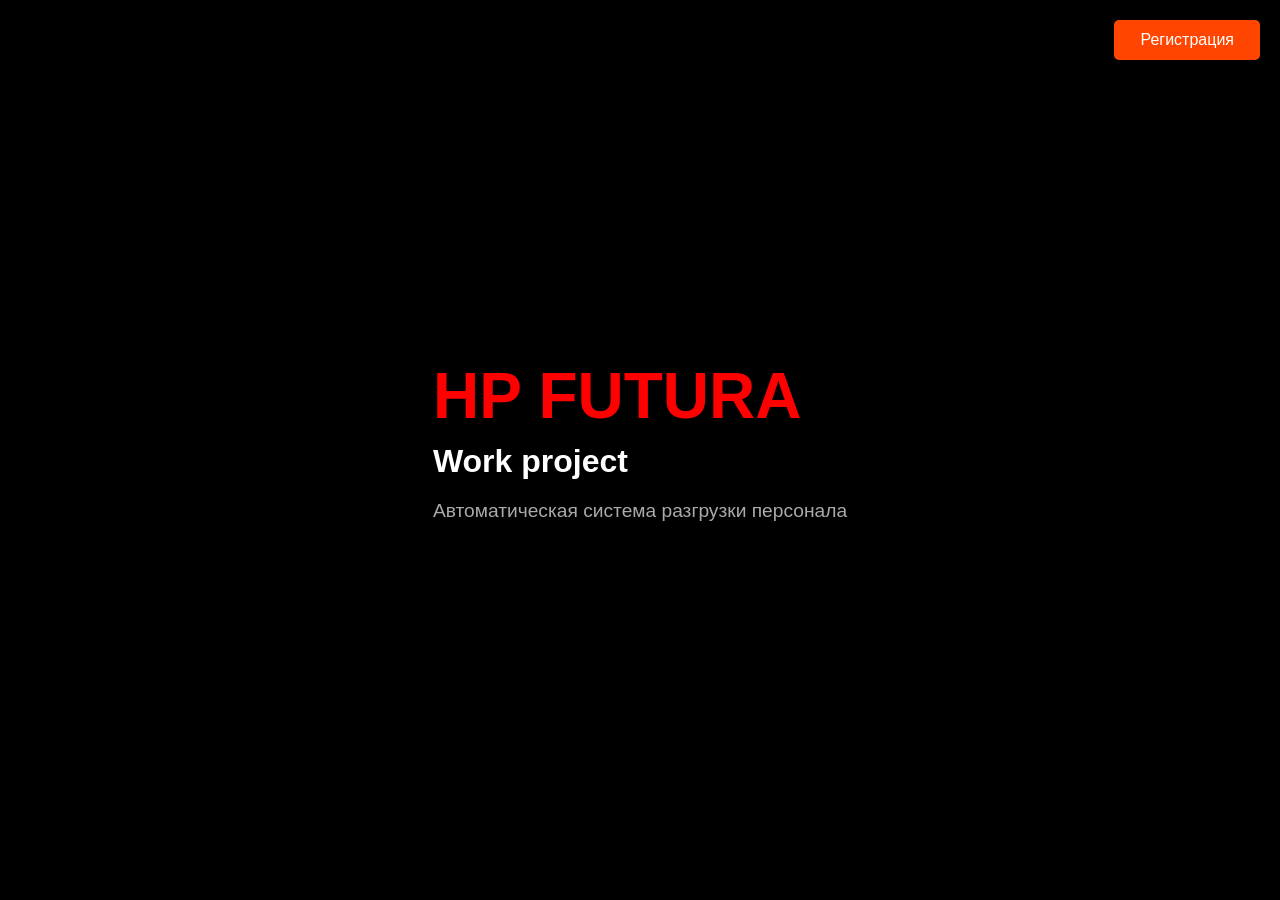
==== index.html @ b8d5e941 "1 version" ====
<!DOCTYPE html>
<html lang="ru">
<head>
    <meta charset="UTF-8">
    <meta name="viewport" content="width=device-width, initial-scale=1.0">
    <title>HookahPlace Futura</title>
    <link rel="stylesheet" href="styles.css">
</head>
<body>
    <!-- Экран приветствия -->
    <div class="intro-screen" id="intro-screen">
        <div class="intro-content">
            <h1>HP FUTURA</h1>
            <h2>Work project</h2>
            <p>Автоматическая система разгрузки персонала</p>
        </div>
    </div>

    <div class="container" id="main-content">
        <div class="sidebar" id="sidebar">
            <a href="./index.html" class="tab-button active">Main</a>
            <a href="./mixes.html" class="tab-button">Mixes</a>
            <a href="./table.html" class="tab-button">Table</a>
            <a href="./regular.html" class="tab-button">Regular</a>
        </div>

        <div class="main-content">
            <header class="header">
                <h1>HookahPlace Futura</h1>
                <p>Главные точки ресторанов</p>
            </header>
            <section class="content">
                <div class="card">
                    <div class="card-image" style="background-image: url('nikolskaya.jpg');"></div>
                    <div class="card-content">
                        <h2>Никольская</h2>
                        <p>Никольская ул., 19-21/1</p>
                        <p>HookahPlace Futura 2 расположен на главной пешеходной улице с уникальным дизайном интерьера и винтажной атмосферой.</p>
                        <a href="https://hp-futura.ru/nikolskaya" class="button" target="_blank" rel="noopener noreferrer">Подробнее</a>
                    </div>
                </div>

                <div class="card">
                    <div class="card-image" style="background-image: url('prospekt_mira.jpg');"></div>
                    <div class="card-content">
                        <h2>Проспект Мира</h2>
                        <p>Просп. Мира, 36, стр. 1</p>
                        <p>Интерьер вдохновлён ретро-футуризмом с паназиатской кухней и уникальным освещением. Отличное место для вечеринок и отдыха.</p>
                        <a href="https://hp-futura.ru/mira" class="button" target="_blank" rel="noopener noreferrer">Подробнее</a>
                    </div>
                </div>
            </section>
        </div>
    </div>

    <!-- Кнопка регистрации в правом верхнем углу -->
    <div class="register-button">
        <button onclick="openRegistrationWindow()">Регистрация</button>
    </div>

    <!-- Окно регистрации -->
    <div id="registration-window" class="registration-window" style="display:none;">
        <h2>Регистрация</h2>
        <form id="register-form">
            <label for="username">Логин:</label>
            <input type="text" id="username" name="username" required>
            <label for="password">Пароль:</label>
            <input type="password" id="password" name="password" required>
            <button type="submit">Зарегистрироваться</button>
        </form>
        <button class="close-btn" onclick="closeRegistrationWindow()">Закрыть</button>
    </div>

    <script src="script.js"></script>
</body>
</html>
---- styles.css ----
/* Общие стили */
body, html {
    margin: 0;
    padding: 0;
    font-family: Arial, sans-serif;
    background-color: #000;
    height: 100%;
    overflow-x: hidden;
}

/* Экран приветствия */
.intro-screen {
    display: flex;
    align-items: center;
    justify-content: center;
    height: 100vh;
    width: 100%;
    background: #000;
    color: white;
    flex-direction: column;
    animation: fadeIn 1s ease-in-out;
    position: fixed;
    z-index: 1000;
}

.intro-screen h1 {
    font-size: 4rem;
    color: #FF0000;
    margin: 0;
    text-transform: uppercase;
    animation: zoomIn 1.2s ease forwards;
}

.intro-screen h2 {
    font-size: 2rem;
    color: white;
    margin: 10px 0;
    animation: fadeIn 1.5s ease forwards;
}

.intro-screen p {
    font-size: 1.2rem;
    color: #aaa;
    margin-top: 20px;
    animation: fadeIn 2s ease forwards;
}

/* Убираем чёрный прямоугольник */
.intro-hidden {
    display: none;
}

/* Основной сайт */
.container {
    display: flex;
    width: 100%;
    opacity: 0;
    animation: fadeIn 2s ease-in-out 1.5s forwards;
}

.sidebar {
    background-color: #8B0000;
    width: 50px;
    position: fixed;
    height: 100%;
    display: flex;
    flex-direction: column;
    justify-content: space-evenly;
    align-items: center;
    transition: width 0.3s ease-in-out;
    overflow: hidden;
}

.sidebar:hover {
    width: 200px;
}

.sidebar .tab-button {
    color: white;
    text-decoration: none;
    padding: 15px 0;
    text-align: center;
    width: 100%;
    font-size: 16px;
    transition: background-color 0.3s;
}

.sidebar .tab-button:hover {
    background-color: #FF4500;
}

.main-content {
    margin-left: 50px;
    width: calc(100% - 50px);
    background-color: #f4f4f4;
    padding: 20px;
    transition: margin-left 0.3s ease-in-out;
}

.sidebar:hover ~ .main-content {
    margin-left: 200px;
    width: calc(100% - 200px);
}

.header {
    background-color: #8B0000;
    color: white;
    padding: 20px;
    border-radius: 10px;
    text-align: center;
    margin-bottom: 20px;
}

/* Кнопка регистрации */
.register-button {
    position: fixed;
    top: 20px;
    right: 20px;
    background-color: #FF4500;
    padding: 10px 20px;
    color: white;
    border: none;
    border-radius: 5px;
    cursor: pointer;
    z-index: 2000;
}

.register-button button {
    font-size: 16px;
    color: white;
    background-color: transparent;
    border: none;
}

/* Стиль окна регистрации */
.registration-window {
    position: fixed;
    top: 20%;
    left: 50%;
    transform: translateX(-50%);
    background-color: white;
    padding: 30px;
    border-radius: 10px;
    box-shadow: 0 4px 10px rgba(0, 0, 0, 0.1);
    display: none;
    z-index: 1500;
}

.registration-window input {
    width: 100%;
    padding: 10px;
    margin: 10px 0;
    border: 1px solid #ddd;
    border-radius: 5px;
}

.registration-window button {
    width: 100%;
    padding: 10px;
    background-color: #8B0000;
    color: white;
    border: none;
    border-radius: 5px;
    cursor: pointer;
}

.registration-window button:hover {
    background-color: #FF4500;
}

.registration-window .close-btn {
    background-color: #8B0000;
    color: white;
    padding: 8px 15px;
    border: none;
    border-radius: 5px;
    cursor: pointer;
    margin-top: 20px;
}

.registration-window .close-btn:hover {
    background-color: #FF4500;
}

/* Эффект размытия фона (НЕ используется теперь) */
.blurred {
    filter: blur(5px);
    pointer-events: none;
}

/* Анимации */
@keyframes fadeIn {
    from {
        opacity: 0;
    }
    to {
        opacity: 1;
    }
}

@keyframes zoomIn {
    from {
        transform: scale(0.5);
        opacity: 0;
    }
    to {
        transform: scale(1);
        opacity: 1;
    }
}
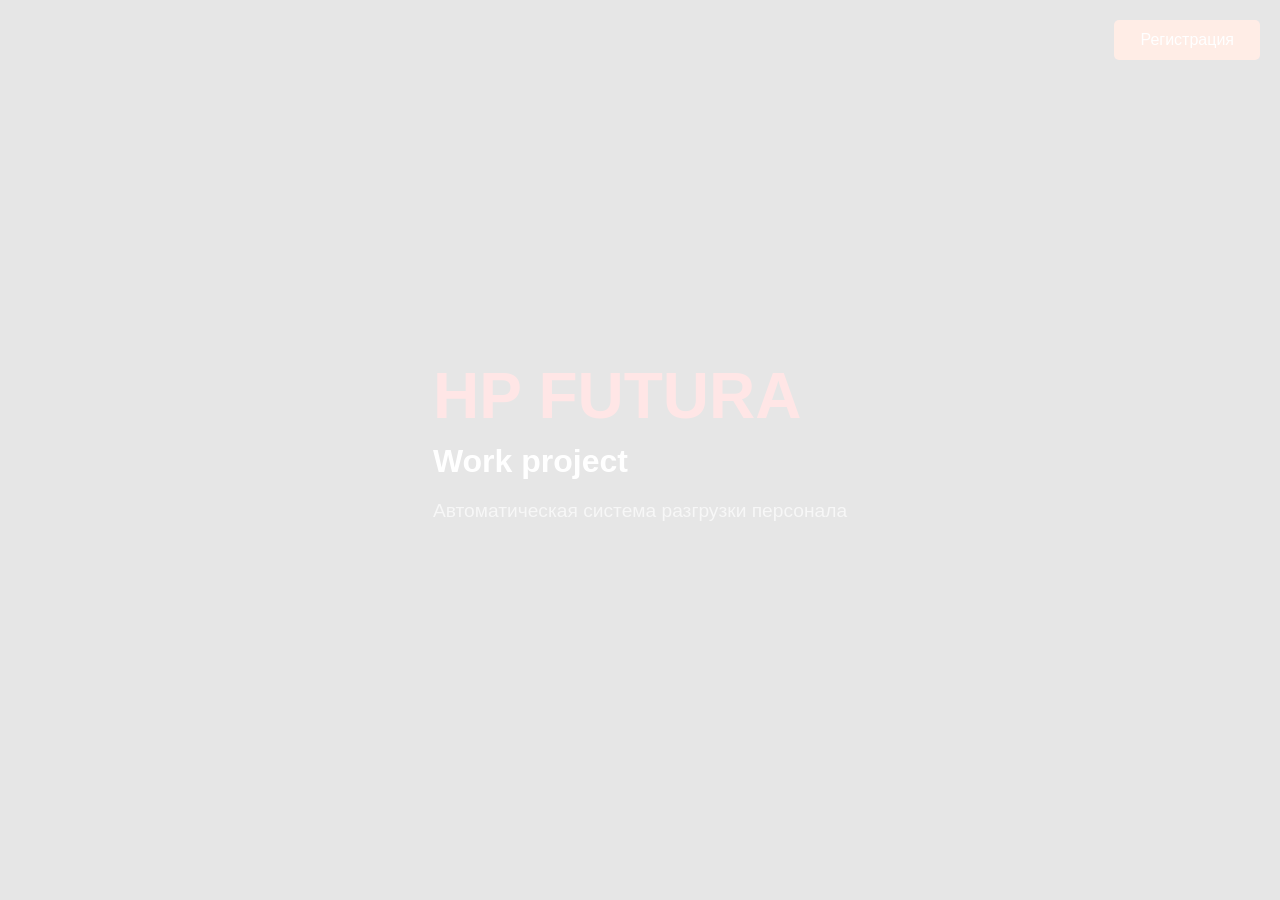
==== commit efeeca8c: "добавил таблицу на постояльцев, а также с задним фоном поработал" ====
--- a/index.html
+++ b/index.html
@@ -16,6 +16,8 @@
         </div>
     </div>
 
+    
+
     <div class="container" id="main-content">
         <div class="sidebar" id="sidebar">
             <a href="./index.html" class="tab-button active">Main</a>
@@ -31,7 +33,7 @@
             </header>
             <section class="content">
                 <div class="card">
-                    <div class="card-image" style="background-image: url('nikolskaya.jpg');"></div>
+                    <div class="card-image" style="background-image: url('image/nikolskaya.jpg');"></div>
                     <div class="card-content">
                         <h2>Никольская</h2>
                         <p>Никольская ул., 19-21/1</p>
@@ -41,7 +43,7 @@
                 </div>
 
                 <div class="card">
-                    <div class="card-image" style="background-image: url('prospekt_mira.jpg');"></div>
+                    <div class="card-image" style="background-image: url('image/prospekt_mira.jpg');"></div>
                     <div class="card-content">
                         <h2>Проспект Мира</h2>
                         <p>Просп. Мира, 36, стр. 1</p>
--- a/styles.css
+++ b/styles.css
@@ -6,6 +6,8 @@
     background-color: #000;
     height: 100%;
     overflow-x: hidden;
+    background-image: url("image/back.jpg");
+    opacity: 0.1;
 }
 
 /* Экран приветствия */
@@ -60,20 +62,19 @@
 
 .sidebar {
     background-color: #8B0000;
-    width: 50px;
+    width: 50px; /* фиксированная ширина */
     position: fixed;
     height: 100%;
     display: flex;
     flex-direction: column;
     justify-content: space-evenly;
     align-items: center;
-    transition: width 0.3s ease-in-out;
-    overflow: hidden;
-}
-
-.sidebar:hover {
-    width: 200px;
-}
+    overflow: hidden; /* удаляет лишнее содержимое */
+}
+
+
+
+
 
 .sidebar .tab-button {
     color: white;
@@ -83,6 +84,7 @@
     width: 100%;
     font-size: 16px;
     transition: background-color 0.3s;
+    writing-mode: vertical-rl;
 }
 
 .sidebar .tab-button:hover {
@@ -97,10 +99,7 @@
     transition: margin-left 0.3s ease-in-out;
 }
 
-.sidebar:hover ~ .main-content {
-    margin-left: 200px;
-    width: calc(100% - 200px);
-}
+
 
 .header {
     background-color: #8B0000;
@@ -188,6 +187,48 @@
     pointer-events: none;
 }
 
+.content {
+    display: flex;
+    flex-wrap: wrap;
+    gap: 20px;
+    justify-content: center;
+}
+
+.card {
+    display: flex;
+    flex-direction: column;
+    background-color: #ffffff;
+    border-radius: 10px;
+    overflow: hidden;
+    width: 300px;
+    box-shadow: 0 4px 8px rgba(0, 0, 0, 0.2);
+}
+
+.card-image {
+    height: 200px;
+    background-size: cover;
+    background-position: center;
+}
+
+.card-content {
+    padding: 20px;
+    display: flex;
+    flex-direction: column;
+    justify-content: space-between;
+    height: 100%;
+}
+
+.card-content h2 {
+    margin-bottom: 10px;
+    font-size: 20px;
+    color: #8B0000;
+}
+
+.card-content p {
+    margin-bottom: 15px;
+    color: #333;
+}
+
 /* Анимации */
 @keyframes fadeIn {
     from {
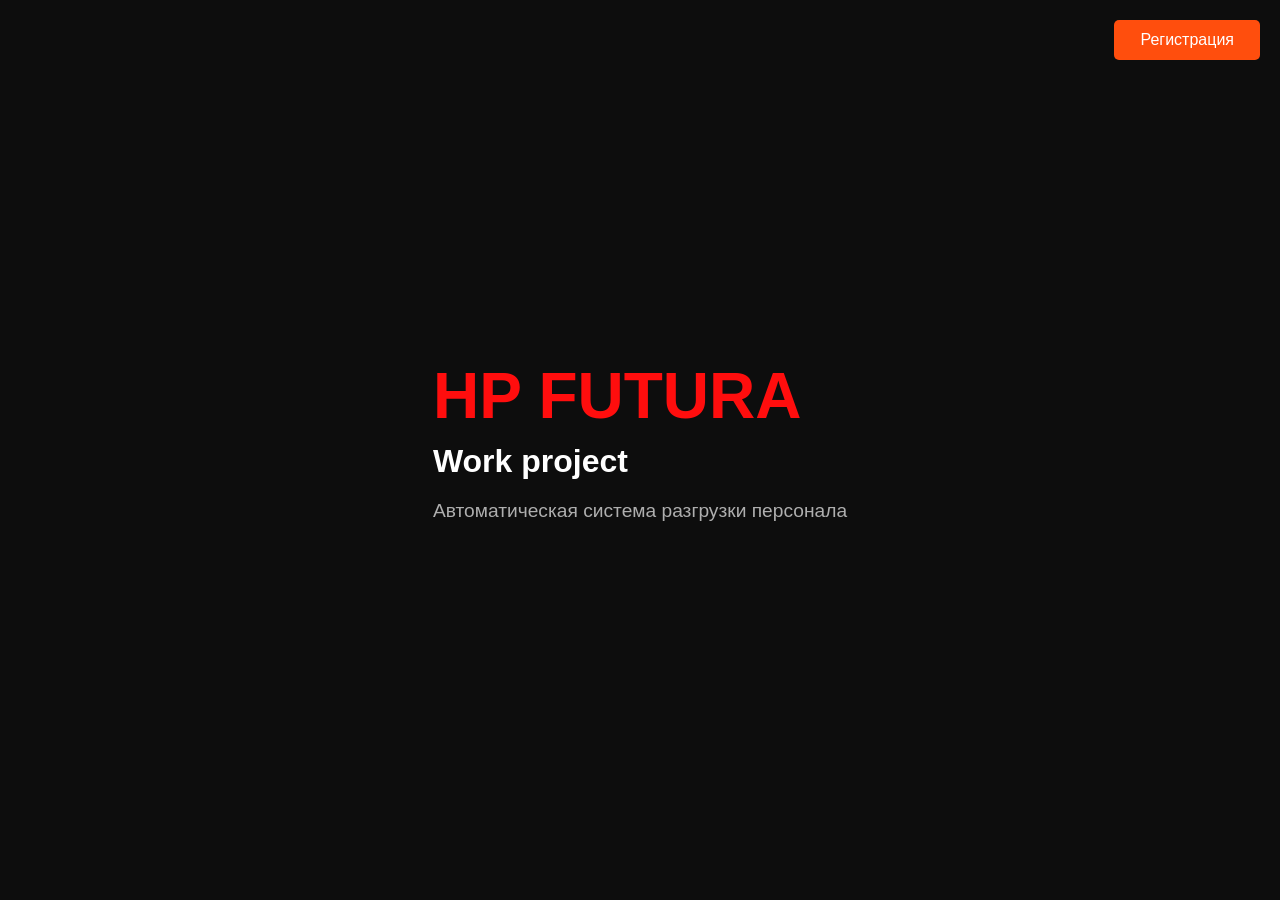
==== commit 915c4cd5: "изменил таблицу" ====
--- a/index.html
+++ b/index.html
@@ -24,6 +24,7 @@
             <a href="./mixes.html" class="tab-button">Mixes</a>
             <a href="./table.html" class="tab-button">Table</a>
             <a href="./regular.html" class="tab-button">Regular</a>
+            <a href="./cards.html" class="tab-button">Cards</a>
         </div>
 
         <div class="main-content">
--- a/styles.css
+++ b/styles.css
@@ -7,7 +7,7 @@
     height: 100%;
     overflow-x: hidden;
     background-image: url("image/back.jpg");
-    opacity: 0.1;
+    opacity: 0.95;
 }
 
 /* Экран приветствия */
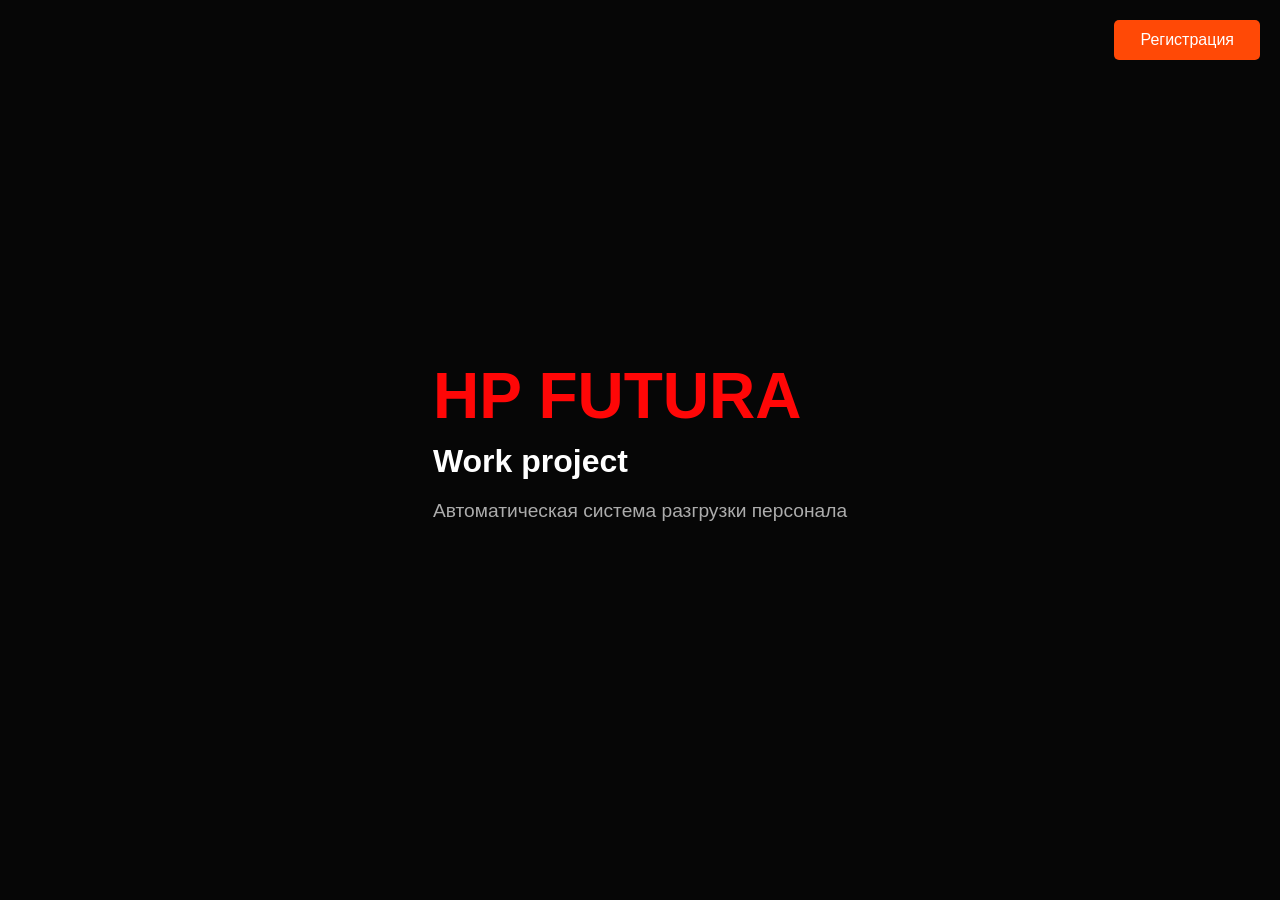
==== commit 19c76ef9: "полурабочая версия" ====
--- a/index.html
+++ b/index.html
@@ -25,6 +25,7 @@
             <a href="./table.html" class="tab-button">Table</a>
             <a href="./regular.html" class="tab-button">Regular</a>
             <a href="./cards.html" class="tab-button">Cards</a>
+            <a href="./workers.html" class="tab-button active">Workers</a>
         </div>
 
         <div class="main-content">
--- a/styles.css
+++ b/styles.css
@@ -7,7 +7,7 @@
     height: 100%;
     overflow-x: hidden;
     background-image: url("image/back.jpg");
-    opacity: 0.95;
+    opacity: 0.98;
 }
 
 /* Экран приветствия */
